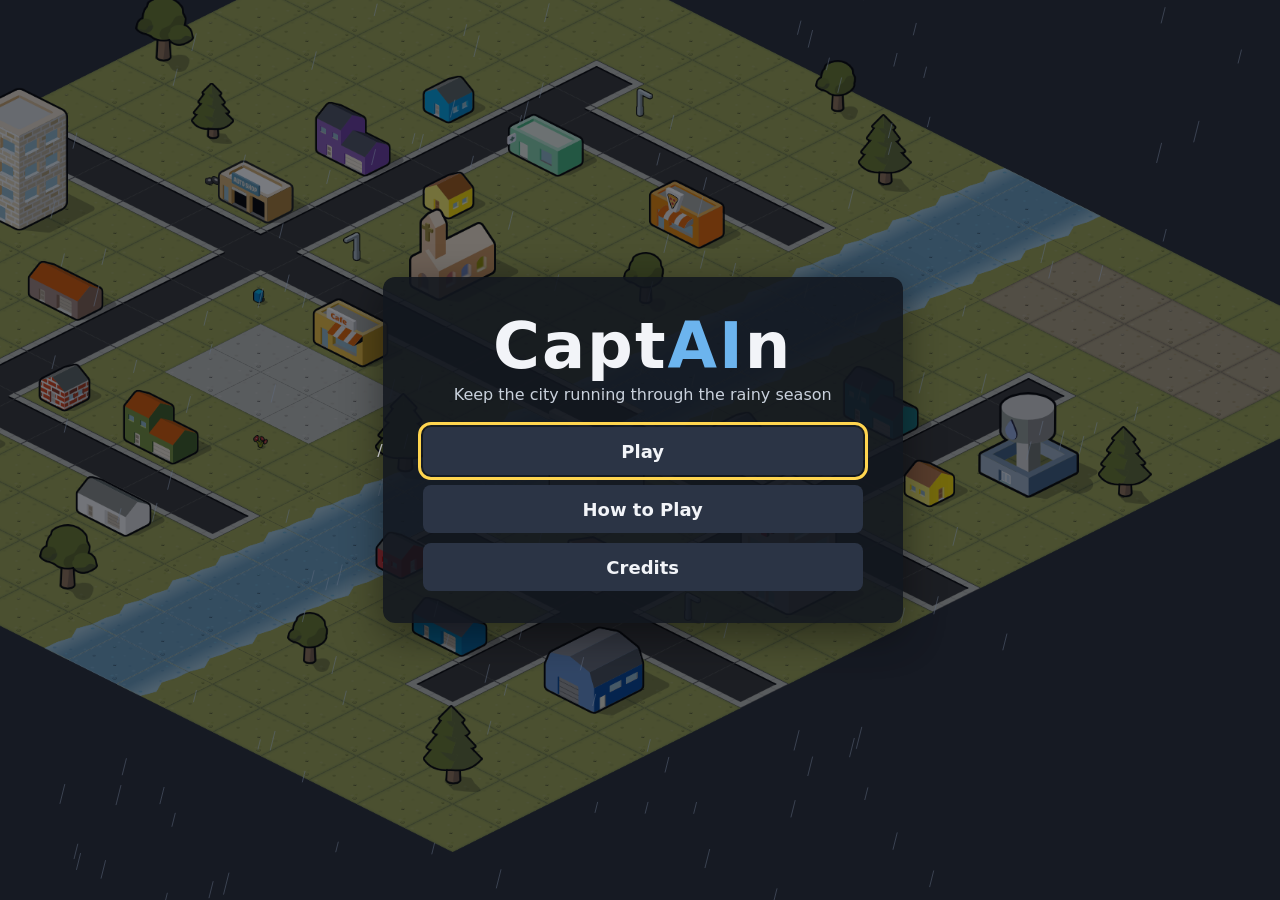
==== index.html @ 3ccd2730 "initial git push" ====
<!doctype html>
<html lang="en">
<head>
  <meta charset="utf-8">
  <meta name="viewport" content="width=device-width, initial-scale=1">
  <title>CaptAIn</title>
  <link rel="stylesheet" href="css/style.css">
  <link rel="stylesheet" href="css/menu.css">
  <link rel="stylesheet" href="css/editor.css">
  <link rel="stylesheet" href="css/hud.css">
</head>
<body>
  <canvas id="game"></canvas>
  <div id="hud" hidden></div>
  <div id="overlay">
    <div class="overlay-box">
      <div id="overlay-text">Loading…</div>
      <div class="progress"><div id="progress-bar"></div></div>
    </div>
  </div>
  <div id="devpanel" hidden></div>

  <div id="menu-layer" hidden>/
    <section id="screen-menu" class="menu-card" hidden>
      <h1 class="title">Capt<span class="ai">AI</span>n</h1>
      <p class="tagline">Keep the city running through the rainy season</p>
      <div class="menu-buttons">
        <button type="button" id="btn-play" class="menu-btn">Play</button>
        <button type="button" id="btn-howto" class="menu-btn">How to Play</button>
        <button type="button" id="btn-credits" class="menu-btn">Credits</button>
      </div>
    </section>

    <section id="screen-howto" class="menu-card" hidden>
      <h2>How to Play</h2>
      <p>Storms are damaging the city. Click an incident, pick the right crew and send it along
        the roads to fix it before things get worse. Unrepaired incidents turn urgent and wear
        down the city's condition. Repair 10 incidents before the storm ends.</p>
      <table class="controls">
        <tr><th>Control</th><th>Action</th></tr>
        <tr><td>Drag with the mouse</td><td>Move around the city</td></tr>
        <tr><td>Mouse wheel</td><td>Zoom in and out</td></tr>
        <tr><td>Arrow keys / W A S D</td><td>Scroll the map</td></tr>
        <tr><td>+ / −</td><td>Zoom</td></tr>
        <tr><td>Home</td><td>Reset the view</td></tr>
        <tr><td>Click an incident</td><td>Open it</td></tr>
        <tr><td>1 – 4</td><td>Pick a crew (or arm it when no incident is open)</td></tr>
        <tr><td>Click a crew, then an incident</td><td>Send that crew</td></tr>
        <tr><td>Enter</td><td>Send the picked crew</td></tr>
        <tr><td>Tab</td><td>Next incident</td></tr>
        <tr><td>C</td><td>Find the crew</td></tr>
        <tr><td>Esc</td><td>Pause</td></tr>
      </table>
      <h3>Your crews</h3>
      <p class="small">Each crew is Best at one kind of damage. A crew that can only help takes
        twice as long and gets no Right-crew bonus.</p>
      <div id="crew-guide"></div>
      <div class="menu-buttons">
        <button type="button" id="btn-howto-back" class="menu-btn">Back</button>
      </div>
    </section>

    <section id="screen-credits" class="menu-card" hidden>
      <h2>Credits</h2>
      <p class="team">Team CaptAIn</p>
      <p class="members">Thuan Viet · Phuong Nghi · Thy Phuong · Dieu Le</p>
      <p>Made for Hackathon HK1 2026–27</p>
      <p class="small">Art: "Isometric City" asset pack</p>
      <div class="menu-buttons">
        <button type="button" id="btn-credits-back" class="menu-btn">Back</button>
      </div>
    </section>

    <section id="screen-pause" class="menu-card" hidden>
      <h2>Paused</h2>
      <div class="menu-buttons">
        <button type="button" id="btn-resume" class="menu-btn">Resume</button>
        <button type="button" id="btn-pause-howto" class="menu-btn">How to Play</button>
        <button type="button" id="btn-to-menu" class="menu-btn">Main Menu</button>
      </div>
    </section>

    <section id="screen-result" class="menu-card" hidden>
      <h2 id="result-title"></h2>
      <p id="result-reason" class="result-reason"></p>
      <div id="result-stars" class="result-stars"></div>
      <table id="result-stats" class="result-stats"></table>
      <div class="menu-buttons">
        <button type="button" id="btn-retry" class="menu-btn">Retry</button>
        <button type="button" id="btn-result-menu" class="menu-btn">Main menu</button>
      </div>
    </section>
  </div>
  <button type="button" id="btn-pause" class="pause-btn" aria-label="Pause" hidden>&#10074;&#10074;</button>

  <!-- Classic scripts (no modules) so the game also runs from file://.
       Loaded inside-out by layer (Constitution VII): domain, application, adapters,
       infrastructure, map content, then the composition root. -->
  <script src="js/domain/namespace.js"></script>
  <script src="js/domain/iso.js"></script>
  <script src="js/domain/terrain.js"></script>
  <script src="js/domain/collision.js"></script>
  <script src="js/domain/object-types.js"></script>
  <script src="js/domain/game-map.js"></script>
  <script src="js/domain/map-checks.js"></script>
  <script src="js/domain/map-parser.js"></script>
  <script src="js/domain/map-serializer.js"></script>
  <script src="js/domain/route.js"></script>
  <script src="js/domain/incident-kinds.js"></script>
  <script src="js/domain/jobs.js"></script>
  <script src="js/domain/level-checks.js"></script>

  <script src="js/application/camera.js"></script>
  <script src="js/application/screens.js"></script>
  <script src="js/application/attract.js"></script>
  <script src="js/application/rain.js"></script>
  <script src="js/application/game-session.js"></script>
  <script src="js/application/edit-history.js"></script>
  <script src="js/application/palette.js"></script>
  <script src="js/application/editor-session.js"></script>
  <script src="js/application/crew.js"></script>
  <script src="js/application/round.js"></script>
  <script src="js/application/level-run.js"></script>
  <script src="js/application/hints.js"></script>

  <script src="js/adapters/art/object-art.js"></script>
  <script src="js/adapters/art/job-art.js"></script>
  <script src="js/adapters/art/terrain-art.js"></script>
  <script src="js/adapters/render/renderer.js"></script>
  <script src="js/adapters/render/debug-overlay.js"></script>
  <script src="js/adapters/render/rain-layer.js"></script>
  <script src="js/adapters/render/level-layer.js"></script>
  <script src="js/adapters/input/input.js"></script>
  <script src="js/adapters/ui/menu.js"></script>
  <script src="js/adapters/ui/hud.js"></script>
  <script src="js/adapters/ui/crew-guide.js"></script>
  <script src="js/adapters/render/editor-overlay.js"></script>
  <script src="js/adapters/ui/editor-ui.js"></script>

  <script src="js/infrastructure/assets.js"></script>
  <script src="js/infrastructure/map-registry.js"></script>
  <script src="js/infrastructure/level-registry.js"></script>
  <script src="js/infrastructure/map-file.js"></script>
  <script src="js/infrastructure/work-store.js"></script>
  <script src="js/infrastructure/file-io.js"></script>

  <script src="maps/sample-city.js"></script>
  <script src="maps/tiny.js"></script>
  <script src="maps/big.js"></script>
  <script src="maps/trial.js"></script>

  <script src="levels/trial.js"></script>

  <script src="js/main.js"></script>
</body>
</html>
---- css/style.css ----
html,
body {
  margin: 0;
  padding: 0;
  width: 100%;
  height: 100%;
  overflow: hidden;
  background: #262a33;
  font-family: system-ui, sans-serif;
  color: #e8e8ec;
}

#game {
  position: fixed;
  inset: 0;
  width: 100vw;
  height: 100vh;
  display: block;
  touch-action: none;
  cursor: grab;
}

#game.grabbing {
  cursor: grabbing;
}

#overlay {
  position: fixed;
  inset: 0;
  display: flex;
  align-items: center;
  justify-content: center;
  background: #262a33;
}

#overlay[hidden] {
  display: none;
}

.overlay-box {
  min-width: 280px;
  max-width: 80vw;
  text-align: center;
}

#overlay-text {
  margin-bottom: 12px;
  font-size: 16px;
}

.progress {
  height: 8px;
  border-radius: 4px;
  background: #3a3f4b;
  overflow: hidden;
}

#progress-bar {
  width: 0;
  height: 100%;
  background: #6cb4ee;
  transition: width 0.1s;
}

#overlay.error #overlay-text {
  color: #ff8a80;
}

#overlay.error .progress {
  display: none;
}

#devpanel {
  position: fixed;
  top: 8px;
  left: 8px;
  padding: 8px 10px;
  border-radius: 4px;
  background: rgba(0, 0, 0, 0.65);
  font: 12px/1.5 ui-monospace, Consolas, monospace;
  white-space: pre;
  pointer-events: none;
}
---- css/menu.css ----
[hidden] {
  display: none !important;
}

#menu-layer {
  position: fixed;
  inset: 0;
  z-index: 10;
  display: flex;
  align-items: center;
  justify-content: center;
  background: rgba(10, 14, 22, 0.55);
  opacity: 1;
  transition: opacity 300ms;
}

#menu-layer.dim-light {
  background: rgba(10, 14, 22, 0.45);
}

#menu-layer.fade-out {
  opacity: 0;
  pointer-events: none;
}

#overlay {
  z-index: 20;
}

#devpanel {
  z-index: 5;
}

.menu-card {
  box-sizing: border-box;
  width: min(520px, 92vw);
  max-height: 90vh;
  overflow-y: auto;
  padding: 32px 40px;
  border-radius: 12px;
  background: rgba(18, 22, 30, 0.88);
  color: #f2f4f8;
  text-align: center;
  box-shadow: 0 12px 40px rgba(0, 0, 0, 0.45);
}

.menu-card h2 {
  margin: 0 0 16px;
  font-size: 28px;
}

.menu-card p {
  margin: 0 0 12px;
  line-height: 1.5;
}

.title {
  margin: 0;
  font-size: 64px;
  font-weight: 800;
  letter-spacing: 2px;
}

.title .ai {
  color: #6cb4ee;
}

.tagline {
  margin: 8px 0 28px;
  font-size: 16px;
  color: #c9d1dc;
}

.menu-buttons {
  display: flex;
  flex-direction: column;
  gap: 10px;
  margin-top: 20px;
}

.menu-btn {
  display: block;
  width: 100%;
  min-height: 48px;
  border: 0;
  border-radius: 8px;
  background: #2b3445;
  color: #f2f4f8;
  font: 600 18px system-ui, sans-serif;
  cursor: pointer;
}

.menu-btn:hover {
  background: #3a465c;
}

.menu-btn:focus-visible,
.pause-btn:focus-visible {
  outline: 3px solid #ffd54f;
  outline-offset: 2px;
}

.controls {
  width: 100%;
  border-collapse: collapse;
  text-align: left;
  font-size: 15px;
}

.controls th,
.controls td {
  padding: 8px;
  border-bottom: 1px solid rgba(255, 255, 255, 0.12);
}

.controls th {
  color: #c9d1dc;
  font-weight: 600;
}

.controls td:first-child {
  color: #ffd54f;
  white-space: nowrap;
}

.team {
  font-size: 22px;
  font-weight: 700;
}

.members {
  font-size: 18px;
}

.small {
  font-size: 14px;
  color: #c9d1dc;
}

.pause-btn {
  position: fixed;
  top: 12px;
  right: 12px;
  z-index: 8;
  width: 44px;
  height: 44px;
  border: 0;
  border-radius: 50%;
  background: #2b3445;
  color: #f2f4f8;
  font-size: 14px;
  cursor: pointer;
}

.pause-btn:hover {
  background: #3a465c;
}

@media (max-height: 640px) {
  .title {
    font-size: 44px;
  }

  .tagline {
    margin-bottom: 16px;
  }

  .menu-card {
    padding: 20px 28px;
  }
}
---- css/editor.css ----
/* Decorate mode (developer tool, feature 004): plain developer styling. */
:root {
  --ed-bg: #1e2329;
  --ed-bg-2: #262c34;
  --ed-line: #3a424d;
  --ed-text: #e8e8e8;
  --ed-dim: #9aa4b0;
  --ed-accent: #4fc3f7;
  --ed-ok: #2ecc71;
  --ed-bad: #e74c3c;
  --ed-warn: #f1c40f;
  --ed-panel-w: 280px;
  --ed-bar-h: 44px;
}

#editor-layer {
  font: 13px/1.4 system-ui, sans-serif;
  color: var(--ed-text);
}

#editor-layer code {
  font: 12px ui-monospace, Consolas, monospace;
  color: var(--ed-dim);
}

#editor-layer h1 { font-size: 20px; margin: 0 0 4px; }
#editor-layer h2 { font-size: 14px; margin: 18px 0 6px; color: var(--ed-accent); }
#editor-layer h3 { font-size: 12px; margin: 12px 0 6px; color: var(--ed-dim); text-transform: uppercase; letter-spacing: 0.05em; }

.ed-dim { color: var(--ed-dim); }
.ed-error { color: var(--ed-bad); }
.ed-link { color: var(--ed-accent); }

.ed-btn {
  font: inherit;
  color: var(--ed-text);
  background: var(--ed-bg-2);
  border: 1px solid var(--ed-line);
  border-radius: 4px;
  padding: 4px 10px;
  cursor: pointer;
}
.ed-btn:hover:not(:disabled) { border-color: var(--ed-accent); }
.ed-btn:disabled { opacity: 0.4; cursor: default; }
.ed-btn.ed-primary { background: #1f5f7a; border-color: var(--ed-accent); }
.ed-btn.ed-danger { background: #6b2620; border-color: var(--ed-bad); }

/* ---- chooser ---- */

.ed-chooser {
  position: fixed;
  inset: 0;
  z-index: 30;
  overflow: auto;
  background: #14181d;
  padding: 32px 16px;
}

.ed-card {
  max-width: 640px;
  margin: 0 auto;
  background: var(--ed-bg);
  border: 1px solid var(--ed-line);
  border-radius: 8px;
  padding: 20px 24px;
}

.ed-list { list-style: none; margin: 0; padding: 0; }
.ed-row {
  display: flex;
  align-items: center;
  gap: 8px;
  padding: 6px 0;
  border-bottom: 1px solid var(--ed-line);
}
.ed-row-main { flex: 1; min-width: 0; }

.ed-form { display: grid; gap: 8px; max-width: 420px; }
.ed-form-row { display: grid; grid-template-columns: 1fr 1fr; gap: 8px; }
.ed-field { display: grid; gap: 2px; }
.ed-field input {
  font: inherit;
  color: var(--ed-text);
  background: var(--ed-bg-2);
  border: 1px solid var(--ed-line);
  border-radius: 4px;
  padding: 4px 6px;
}
.ed-field-error { color: var(--ed-bad); font-size: 12px; min-height: 1em; }
.ed-form .ed-btn { justify-self: start; }

/* ---- editor panels ---- */

.ed-panel {
  position: fixed;
  left: 0;
  top: 0;
  bottom: 0;
  width: var(--ed-panel-w);
  z-index: 20;
  overflow-y: auto;
  background: var(--ed-bg);
  border-right: 1px solid var(--ed-line);
  padding: 8px 10px 16px;
  box-sizing: border-box;
}

.ed-tools { display: flex; gap: 6px; flex-wrap: wrap; }
.ed-tool {
  font: inherit;
  color: var(--ed-text);
  background: var(--ed-bg-2);
  border: 1px solid var(--ed-line);
  border-radius: 4px;
  padding: 4px 10px;
  cursor: pointer;
}
.ed-tool.selected, .ed-piece.selected { border-color: var(--ed-accent); box-shadow: 0 0 0 1px var(--ed-accent); }

.ed-grid { display: grid; grid-template-columns: repeat(3, 1fr); gap: 6px; }
.ed-piece {
  position: relative;
  display: flex;
  flex-direction: column;
  align-items: center;
  gap: 2px;
  font: 11px/1.2 system-ui, sans-serif;
  color: var(--ed-text);
  background: var(--ed-bg-2);
  border: 1px solid var(--ed-line);
  border-radius: 4px;
  padding: 4px 2px;
  cursor: pointer;
}
.ed-piece img { width: 64px; height: 64px; object-fit: contain; }
.ed-piece-label { text-align: center; word-break: break-word; }
.ed-piece-size {
  position: absolute;
  top: 2px;
  right: 3px;
  font-size: 10px;
  color: var(--ed-dim);
}

.ed-bar {
  position: fixed;
  left: var(--ed-panel-w);
  right: 0;
  top: 0;
  height: var(--ed-bar-h);
  z-index: 20;
  display: flex;
  align-items: center;
  gap: 12px;
  padding: 0 12px;
  background: var(--ed-bg);
  border-bottom: 1px solid var(--ed-line);
  box-sizing: border-box;
}
.ed-title { white-space: nowrap; overflow: hidden; text-overflow: ellipsis; }
.ed-dirty { color: var(--ed-dim); white-space: nowrap; }
.ed-dirty.is-dirty { color: var(--ed-warn); }
.ed-bar-buttons { display: flex; gap: 6px; margin-left: auto; }

/* The developer panel sits beside the palette, below the bar, in decorate mode. */
body:has(#editor-layer .ed-bar) #devpanel {
  top: calc(var(--ed-bar-h) + 8px);
  left: calc(var(--ed-panel-w) + 8px);
}

.ed-search {
  display: block;
  width: 100%;
  box-sizing: border-box;
  margin-top: 8px;
  font: inherit;
  color: var(--ed-text);
  background: var(--ed-bg-2);
  border: 1px solid var(--ed-line);
  border-radius: 4px;
  padding: 5px 8px;
}
.ed-search:focus, .ed-field input:focus { outline: none; border-color: var(--ed-accent); }

.ed-info {
  position: fixed;
  left: calc(var(--ed-panel-w) + 12px);
  bottom: 12px;
  z-index: 20;
  display: flex;
  align-items: center;
  gap: 8px;
  padding: 6px 10px;
  background: var(--ed-bg);
  border: 1px solid var(--ed-line);
  border-radius: 6px;
}
.ed-info[hidden] { display: none; }

/* ---- top bar extras ---- */

.ed-title {
  font: inherit;
  color: inherit;
  background: none;
  border: 1px solid transparent;
  border-radius: 4px;
  padding: 2px 6px;
  cursor: pointer;
}
.ed-title:hover { border-color: var(--ed-line); }
.ed-problems { color: var(--ed-warn); border-color: #6b5a12; }
.ed-problems[hidden] { display: none; }

.ed-problem-list {
  position: fixed;
  top: calc(var(--ed-bar-h) + 4px);
  left: calc(var(--ed-panel-w) + 12px);
  z-index: 25;
  max-height: 50vh;
  overflow-y: auto;
  margin: 0;
  padding: 6px 0;
  list-style: none;
  background: var(--ed-bg);
  border: 1px solid var(--ed-line);
  border-radius: 6px;
}
.ed-link-btn {
  display: block;
  width: 100%;
  text-align: left;
  font: inherit;
  color: var(--ed-text);
  background: none;
  border: 0;
  padding: 4px 12px;
  cursor: pointer;
}
.ed-link-btn:hover { background: var(--ed-bg-2); color: var(--ed-accent); }

/* ---- prompts and messages ---- */

.ed-modal-back {
  position: fixed;
  inset: 0;
  z-index: 40;
  display: flex;
  align-items: center;
  justify-content: center;
  background: rgba(0, 0, 0, 0.5);
  padding: 16px;
}
.ed-modal {
  width: min(560px, 100%);
  max-height: 90vh;
  overflow-y: auto;
  box-sizing: border-box;
  background: var(--ed-bg);
  border: 1px solid var(--ed-line);
  border-radius: 8px;
  padding: 16px 20px;
}
.ed-modal-title { font-weight: 600; margin-top: 0; }
.ed-modal-buttons { display: flex; flex-wrap: wrap; gap: 8px; justify-content: flex-end; margin-top: 12px; }

.ed-banner {
  position: fixed;
  top: calc(var(--ed-bar-h) + 8px);
  right: 12px;
  z-index: 35;
  max-width: 480px;
  display: flex;
  gap: 10px;
  align-items: center;
  padding: 8px 12px;
  background: var(--ed-bg);
  border: 1px solid var(--ed-line);
  border-radius: 6px;
}
.ed-banner-bad { border-color: var(--ed-bad); }

.ed-warn { color: var(--ed-warn); }
.ed-warn ul { margin: 4px 0 8px; padding-left: 20px; }
.ed-steps { padding-left: 20px; }
.ed-steps li { margin: 4px 0; }
.ed-copy-row { display: flex; gap: 8px; align-items: center; margin-top: 4px; }
.ed-script-line {
  flex: 1;
  padding: 4px 6px;
  background: var(--ed-bg-2);
  border: 1px solid var(--ed-line);
  border-radius: 4px;
  user-select: all;
  overflow-x: auto;
  white-space: nowrap;
}

/* ---- test play ---- */

.ed-back {
  position: fixed;
  top: 12px;
  left: 12px;
  z-index: 25;
}
.ed-back[hidden] { display: none; }
#editor-layer.ed-testing .ed-panel,
#editor-layer.ed-testing .ed-bar,
#editor-layer.ed-testing .ed-info { display: none; }
body:has(#editor-layer.ed-testing) #devpanel { top: 56px; left: 12px; }
---- css/hud.css ----
/* Trial level HUD: top bar, banners, incident panel, hint bubble, result card (feature 005, adapters). */
:root {
  --hud-bg: rgba(18, 24, 32, 0.82);
  --hud-text: #f2f4f7;
  --hud-accent: #4fc3f7;
  --hud-new: #f5c518;
  --hud-urgent: #e5484d;
  --hud-ok: #2ecc71;
  --hud-amber: #f0a020;
}

#hud[hidden] { display: none; }

#hud {
  position: fixed;
  inset: 0;
  z-index: 6;
  pointer-events: none;
  color: var(--hud-text);
  font: 15px/1.3 system-ui, sans-serif;
}

/* ---- top bar ------------------------------------------------------------ */

.hud-bar {
  position: absolute;
  top: 12px;
  left: 12px;
  right: 68px; /* leaves room for the pause button */
  display: flex;
  flex-wrap: wrap;
  gap: 6px 18px;
  align-items: center;
  padding: 8px 14px;
  border-radius: 10px;
  background: var(--hud-bg);
  box-shadow: 0 4px 16px rgba(0, 0, 0, 0.35);
}

.hud-cell { position: relative; white-space: nowrap; }
.hud-phase-name { font-weight: 800; text-transform: uppercase; letter-spacing: 0.04em; color: var(--hud-accent); }
.hud-timer { font-variant-numeric: tabular-nums; font-weight: 700; }
.hud-goal { white-space: normal; flex: 1 1 260px; }
.hud-count { font-weight: 800; margin-left: 6px; }
.hud-score-value { font-weight: 800; font-variant-numeric: tabular-nums; }

.hud-meter { display: flex; align-items: center; gap: 8px; }
.hud-meter-label { font-size: 13px; opacity: 0.85; }
.hud-meter-bar {
  position: relative;
  width: 140px;
  height: 12px;
  border-radius: 6px;
  background: rgba(255, 255, 255, 0.15);
  overflow: hidden;
}
.hud-meter-fill {
  position: absolute;
  inset: 0 auto 0 0;
  width: 100%;
  background: var(--hud-ok);
  transition: width 200ms linear, background 300ms;
}
.hud-meter.low .hud-meter-fill { background: var(--hud-amber); }
.hud-meter.critical .hud-meter-fill { background: var(--hud-urgent); }
.hud-meter.critical .hud-meter-pct { color: var(--hud-urgent); }
.hud-meter-pct { font-weight: 700; font-variant-numeric: tabular-nums; min-width: 3.2em; }

.hud-score-pop,
.hud-meter-pop {
  position: absolute;
  right: 0;
  top: calc(100% + 10px); /* just below the bar, so long pops don't cover the meter */
  white-space: nowrap;
  text-shadow: 0 1px 3px rgba(0, 0, 0, 0.8);
  font-weight: 800;
  color: var(--hud-ok);
  opacity: 0;
  pointer-events: none;
}
.hud-score-pop.show,
.hud-meter-pop.show { animation: hud-pop 1s ease-out; }

@keyframes hud-pop {
  0% { opacity: 1; transform: translateY(0); }
  100% { opacity: 0; transform: translateY(18px); }
}

/* ---- banner --------------------------------------------------------------- */

.hud-banner {
  position: absolute;
  top: 26%;
  left: 50%;
  transform: translateX(-50%);
  max-width: 90vw;
  padding: 12px 28px;
  border-radius: 12px;
  background: var(--hud-bg);
  font-size: 26px;
  font-weight: 800;
  text-align: center;
  animation: hud-banner 2.2s ease-out;
}

@keyframes hud-banner {
  0% { opacity: 0; transform: translate(-50%, -10px); }
  12% { opacity: 1; transform: translate(-50%, 0); }
  80% { opacity: 1; }
  100% { opacity: 0; }
}

/* ---- incident panel --------------------------------------------------------- */

.hud-panel {
  position: absolute;
  left: 50%;
  bottom: 104px; /* above the crew bar */
  transform: translateX(-50%);
  box-sizing: border-box;
  width: min(460px, 94vw);
  padding: 14px 16px;
  border-radius: 12px;
  border-top: 4px solid var(--hud-new);
  background: rgba(18, 22, 30, 0.92);
  box-shadow: 0 8px 28px rgba(0, 0, 0, 0.45);
  pointer-events: auto;
}
.hud-panel.urgent { border-top-color: var(--hud-urgent); }
.hud-panel-head { display: flex; justify-content: space-between; align-items: baseline; gap: 8px; }
.hud-panel-title { font-size: 18px; font-weight: 800; }
.hud-panel-tag { font-weight: 800; color: var(--hud-urgent); letter-spacing: 0.05em; }
.hud-panel-buttons { display: flex; gap: 8px; }

.hud-btn {
  min-height: 44px;
  padding: 0 14px;
  border: 0;
  border-radius: 8px;
  background: #2b3445;
  color: var(--hud-text);
  font: 600 16px system-ui, sans-serif;
  cursor: pointer;
}
.hud-btn:hover:not(:disabled) { background: #3a465c; }
.hud-btn:focus-visible { outline: 3px solid #ffd54f; outline-offset: 2px; }
.hud-btn:disabled { opacity: 0.6; cursor: default; }
.hud-send { flex: 1; background: #1f7a4d; }
.hud-send:hover:not(:disabled) { background: #25915b; }
.hud-send:disabled { background: #2b3445; }

/* ---- hint bubble ------------------------------------------------------------ */

.hud-hint {
  --arrow-x: 50%;
  position: absolute;
  max-width: 280px;
  padding: 10px 14px 8px;
  border-radius: 10px;
  background: #fdf6d8;
  color: #1b1f24;
  box-shadow: 0 6px 20px rgba(0, 0, 0, 0.4);
  pointer-events: auto;
}
.hud-hint::after {
  content: "";
  position: absolute;
  left: var(--arrow-x);
  bottom: -8px;
  margin-left: -8px;
  border: 8px solid transparent;
  border-bottom: 0;
  border-top-color: #fdf6d8;
}
.hud-hint.below::after {
  top: -8px;
  bottom: auto;
  border: 8px solid transparent;
  border-top: 0;
  border-bottom-color: #fdf6d8;
}
.hud-hint-text { margin: 0 0 6px; font-weight: 600; }
.hud-hint-skip {
  padding: 0;
  border: 0;
  background: none;
  color: #3a5a8c;
  font: 13px system-ui, sans-serif;
  text-decoration: underline;
  cursor: pointer;
}

/* ---- result card (inside #menu-layer) --------------------------------------- */

.result-stars { margin: 4px 0 12px; font-size: 40px; letter-spacing: 6px; color: var(--hud-new); }
.result-stats { width: 100%; margin: 0 0 20px; border-collapse: collapse; font-size: 16px; }
.result-stats td { padding: 6px 4px; border-bottom: 1px solid rgba(255, 255, 255, 0.08); text-align: left; }
.result-stats td + td { text-align: right; font-weight: 700; font-variant-numeric: tabular-nums; }
.result-reason { opacity: 0.85; }

/* ---- crew bar (feature 006) ---- */

.hud-crews {
  position: absolute;
  left: 12px;
  right: 12px;
  bottom: 12px;
  display: flex;
  flex-wrap: wrap;
  align-items: flex-end;
  gap: 8px;
}
.hud-crews-hint {
  flex-basis: 100%;
  font-weight: 700;
  color: var(--hud-accent);
  text-shadow: 0 1px 3px rgba(0, 0, 0, 0.8);
}
.hud-crew-cards { display: flex; flex-wrap: wrap; gap: 8px; }
.hud-crew {
  display: flex;
  align-items: center;
  gap: 8px;
  padding: 6px 8px 6px 6px;
  border: 2px solid transparent;
  border-radius: 10px;
  background: var(--hud-bg);
  box-shadow: 0 4px 12px rgba(0, 0, 0, 0.35);
  cursor: pointer;
  pointer-events: auto;
  user-select: none;
}
.hud-crew:hover { background: rgba(40, 50, 66, 0.9); }
.hud-crew.armed { border-color: var(--hud-accent); box-shadow: 0 0 0 3px rgba(79, 195, 247, 0.35); }
.hud-crew.busy { opacity: 0.75; }
.hud-crew-face {
  width: 24px;
  height: 32px;
  image-rendering: pixelated;
  border-radius: 4px;
  background: rgba(255, 255, 255, 0.1);
}
.hud-crew-text { display: flex; flex-direction: column; line-height: 1.25; }
.hud-crew-name { font-weight: 700; font-size: 14px; white-space: nowrap; }
.hud-crew-status { font-size: 12px; opacity: 0.85; }
.hud-crew-find {
  width: 28px;
  height: 28px;
  border: 0;
  border-radius: 6px;
  background: #2b3445;
  color: var(--hud-text);
  font-size: 16px;
  cursor: pointer;
}
.hud-crew-find:hover { background: #3a465c; }
.hud-guide { pointer-events: auto; width: 40px; min-height: 40px; padding: 0; font-weight: 800; }

/* crew list inside the incident panel */
.hud-panel-best { margin: 6px 0 0; color: var(--hud-amber); font-weight: 700; }
.hud-rows { display: flex; flex-direction: column; gap: 4px; margin: 10px 0 12px; }
.hud-row {
  display: grid;
  grid-template-columns: 1fr auto;
  gap: 2px 8px;
  padding: 6px 8px;
  border: 2px solid transparent;
  border-radius: 8px;
  background: rgba(255, 255, 255, 0.05);
  cursor: pointer;
}
.hud-row:hover { background: rgba(255, 255, 255, 0.1); }
.hud-row.picked { border-color: var(--hud-accent); background: rgba(79, 195, 247, 0.12); }
.hud-row.unavailable .hud-row-name { opacity: 0.6; }
.hud-row-name { font-weight: 600; }
.hud-row-status { grid-column: 1 / -1; font-size: 13px; opacity: 0.85; }
.hud-row-status:empty { display: none; }
.hud-badge { align-self: center; padding: 1px 8px; border-radius: 10px; font-size: 12px; font-weight: 800; letter-spacing: 0.03em; }
.hud-badge.best { background: var(--hud-ok); color: #0d1f14; }
.hud-badge.help { background: var(--hud-amber); color: #2a1a00; }
.hud-badge.none { background: rgba(255, 255, 255, 0.15); color: var(--hud-text); }

.hud-toast {
  position: absolute;
  left: 50%;
  bottom: 110px;
  transform: translateX(-50%);
  padding: 8px 16px;
  border-radius: 8px;
  background: rgba(229, 72, 77, 0.92);
  font-weight: 700;
}

/* crew guide inside How to Play */
.menu-card h3 { margin: 20px 0 8px; font-size: 20px; }
.crew-guide { width: 100%; margin: 0 0 16px; border-collapse: collapse; font-size: 13px; text-align: left; }
.crew-guide th, .crew-guide td { padding: 6px; border-bottom: 1px solid rgba(255, 255, 255, 0.08); vertical-align: top; }
.crew-guide th { opacity: 0.8; font-weight: 600; }
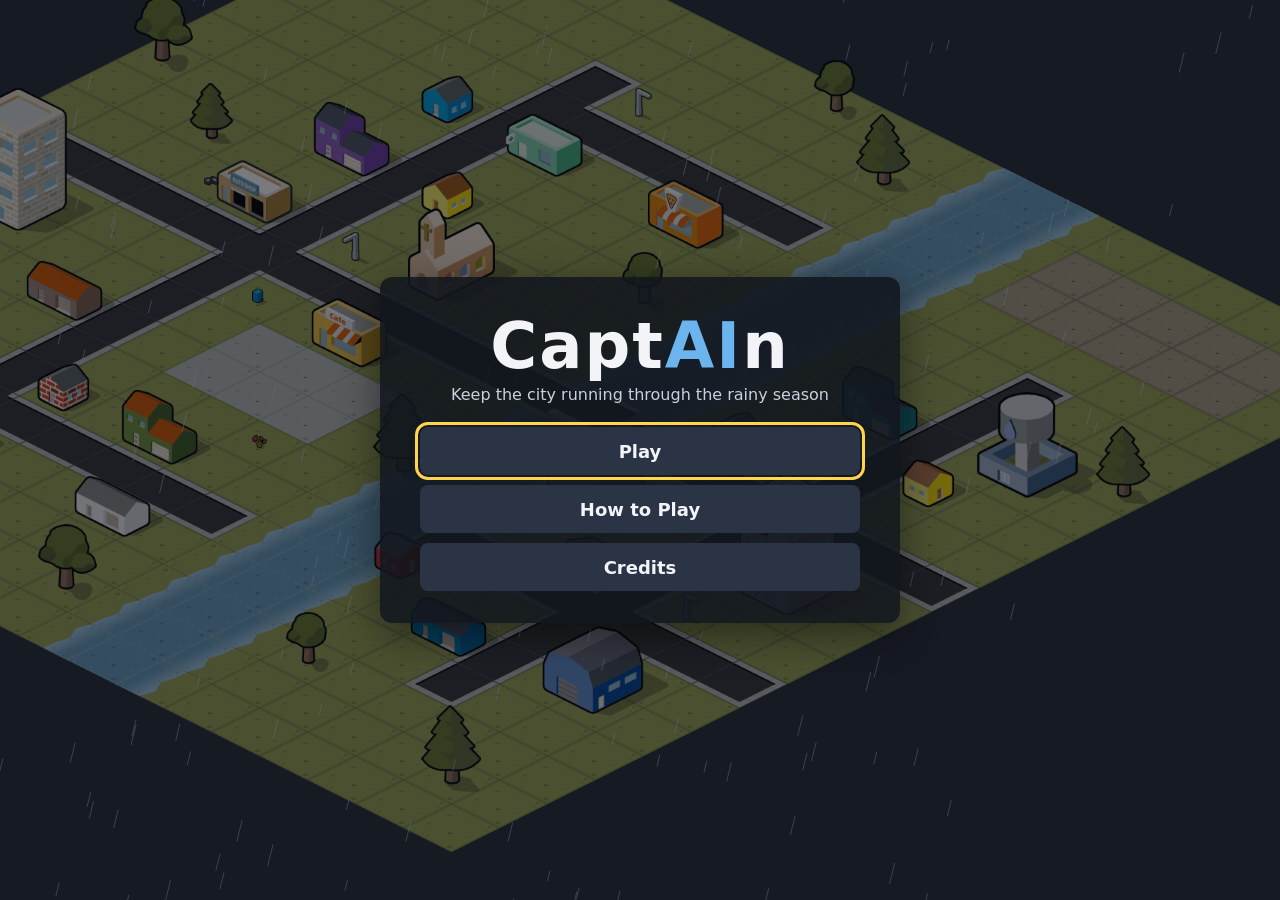
==== commit 5ea74cb7: "game play changed" ====
--- a/index.html
+++ b/index.html
@@ -8,6 +8,7 @@
   <link rel="stylesheet" href="css/menu.css">
   <link rel="stylesheet" href="css/editor.css">
   <link rel="stylesheet" href="css/hud.css">
+  <link rel="stylesheet" href="css/briefing.css">
 </head>
 <body>
   <canvas id="game"></canvas>
@@ -18,9 +19,24 @@
       <div class="progress"><div id="progress-bar"></div></div>
     </div>
   </div>
+  <div id="round-reference-layer" hidden>
+    <section id="round-reference" class="menu-card briefing-card" role="dialog" aria-modal="true" aria-labelledby="reference-title" aria-describedby="reference-timing">
+      <h2 id="reference-title">Round reference</h2>
+      <p id="reference-timing" class="briefing-running">Time running - the storm continues while you read.</p>
+      <div class="briefing-actions reference-tabs">
+        <button type="button" id="btn-reference-crews" class="menu-btn">Crew stats</button>
+        <button type="button" id="btn-reference-problems" class="menu-btn">Problem schedule</button>
+      </div>
+      <div id="reference-content" class="briefing-content" tabindex="0" aria-label="Round reference content"></div>
+      <div class="briefing-actions">
+        <button type="button" id="btn-reference-pause" class="menu-btn">Pause</button>
+        <button type="button" id="btn-reference-close" class="menu-btn briefing-primary">Close reference</button>
+      </div>
+    </section>
+  </div>
   <div id="devpanel" hidden></div>
 
-  <div id="menu-layer" hidden>/
+  <div id="menu-layer" hidden>
     <section id="screen-menu" class="menu-card" hidden>
       <h1 class="title">Capt<span class="ai">AI</span>n</h1>
       <p class="tagline">Keep the city running through the rainy season</p>
@@ -31,8 +47,30 @@
       </div>
     </section>
 
+    <section id="screen-briefing-crews" class="menu-card briefing-card" aria-labelledby="briefing-crews-title" hidden>
+      <h2 id="briefing-crews-title">Meet your crews</h2>
+      <p class="briefing-label">1 of 2 / Untimed preparation</p>
+      <div id="briefing-crews-content" class="briefing-content" tabindex="0" aria-label="Crew capabilities"></div>
+      <div class="briefing-actions">
+        <button type="button" id="btn-briefing-menu" class="menu-btn">Main menu</button>
+        <button type="button" id="btn-briefing-next" class="menu-btn briefing-primary">Continue to Problems</button>
+      </div>
+    </section>
+    <section id="screen-briefing-problems" class="menu-card briefing-card" aria-labelledby="briefing-problems-title" hidden>
+      <h2 id="briefing-problems-title">Plan for the storm</h2>
+      <p class="briefing-label">2 of 2 / Untimed preparation</p>
+      <div id="briefing-problems-content" class="briefing-content" tabindex="0" aria-label="All scheduled problems"></div>
+      <div class="briefing-actions">
+        <button type="button" id="btn-briefing-back" class="menu-btn">Back to crews</button>
+        <button type="button" id="btn-problems-menu" class="menu-btn">Main menu</button>
+        <button type="button" id="btn-start-round" class="menu-btn briefing-primary">Start Round</button>
+      </div>
+    </section>
+
     <section id="screen-howto" class="menu-card" hidden>
       <h2>How to Play</h2>
+      <p>Before a round, review your crews and their effective stats, then every planned problem. Preparation is untimed. Choose Start Round when ready; problems activate gradually on the schedule.</p>
+      <p>During play, open Crew stats (R) or Problem schedule (O) to consult the full reference. Time keeps running while you read. Choose Pause to stop time. Retry returns to the untimed briefing.</p>
       <p>Storms are damaging the city. Click an incident, pick the right crew and send it along
         the roads to fix it before things get worse. Unrepaired incidents turn urgent and wear
         down the city's condition. Repair 10 incidents before the storm ends.</p>
@@ -47,7 +85,8 @@
         <tr><td>1 – 4</td><td>Pick a crew (or arm it when no incident is open)</td></tr>
         <tr><td>Click a crew, then an incident</td><td>Send that crew</td></tr>
         <tr><td>Enter</td><td>Send the picked crew</td></tr>
-        <tr><td>Tab</td><td>Next incident</td></tr>
+        <tr><td>Tab</td><td>Next incident when one is selected; otherwise navigate controls</td></tr>
+        <tr><td>R / O</td><td>Open crew stats / problem schedule (time keeps running)</td></tr>
         <tr><td>C</td><td>Find the crew</td></tr>
         <tr><td>Esc</td><td>Pause</td></tr>
       </table>
@@ -75,6 +114,7 @@
       <h2>Paused</h2>
       <div class="menu-buttons">
         <button type="button" id="btn-resume" class="menu-btn">Resume</button>
+        <button type="button" id="btn-pause-retry" class="menu-btn" hidden>Retry round</button>
         <button type="button" id="btn-pause-howto" class="menu-btn">How to Play</button>
         <button type="button" id="btn-to-menu" class="menu-btn">Main Menu</button>
       </div>
@@ -120,6 +160,7 @@
   <script src="js/application/editor-session.js"></script>
   <script src="js/application/crew.js"></script>
   <script src="js/application/round.js"></script>
+  <script src="js/application/round-briefing.js"></script>
   <script src="js/application/level-run.js"></script>
   <script src="js/application/hints.js"></script>
 
@@ -133,6 +174,7 @@
   <script src="js/adapters/input/input.js"></script>
   <script src="js/adapters/ui/menu.js"></script>
   <script src="js/adapters/ui/hud.js"></script>
+  <script src="js/adapters/ui/round-briefing.js"></script>
   <script src="js/adapters/ui/crew-guide.js"></script>
   <script src="js/adapters/render/editor-overlay.js"></script>
   <script src="js/adapters/ui/editor-ui.js"></script>
--- a/css/briefing.css
+++ b/css/briefing.css
@@ -0,0 +1,44 @@
+/* Preparation and running-reference views reuse the menu/HUD palette. */
+.briefing-card { width: min(1140px, 96%); max-height: 94%; padding: 24px; text-align: left; display: flex; flex-direction: column; overflow: hidden; }
+.briefing-card h2 { margin: 0 0 6px; }
+.briefing-label { color: #a9e7bf; font-weight: 700; font-size: 14px; margin: 0 0 16px; }
+.briefing-content { min-height: 0; overflow: auto; overscroll-behavior: contain; padding: 0 4px 12px; }
+.briefing-content:focus-visible { outline: 2px solid #ffd54f; outline-offset: -2px; }
+.briefing-roster { display: grid; grid-template-columns: repeat(auto-fit, minmax(min(100%, 410px), 1fr)); gap: 16px; }
+.briefing-crew { background: #222d3b; border: 1px solid #46566a; border-radius: 10px; padding: 16px; min-width: 0; }
+.briefing-crew-head { display: flex; align-items: center; gap: 10px; }
+.briefing-crew-head h3, .briefing-crew-head p { margin: 0 0 4px; }
+.briefing-portrait { width: 40px; height: 56px; object-fit: contain; image-rendering: pixelated; }
+.briefing-vehicle { width: 76px; height: 64px; object-fit: contain; margin-left: auto; image-rendering: pixelated; }
+.briefing-detail { font-size: 14px; color: #cad5e4; }
+.briefing-advantage { color: #ffd879; }
+.briefing-table { border-collapse: collapse; width: 100%; text-align: left; font-size: 14px; }
+.briefing-table caption { text-align: left; padding: 10px 0; font-weight: 700; }
+.briefing-table th, .briefing-table td { padding: 9px 7px; border-bottom: 1px solid #46566a; vertical-align: top; }
+.briefing-table th { color: #a9d6ef; }
+.briefing-match { font-weight: 700; }
+.match-best { color: #a4eac1; } .match-help { color: #ffe1a0; } .match-none { color: #c9d1dc; }
+.briefing-actions { display: flex; flex-wrap: wrap; gap: 8px; padding-top: 14px; border-top: 1px solid #46566a; flex-shrink: 0; }
+.briefing-actions .menu-btn { width: auto; flex: 1 1 150px; font-size: 16px; margin: 0; }
+.briefing-primary { border-color: #ffd54f; }
+@media (max-width: 700px), (max-height: 500px) { .briefing-card { padding: 12px; } .briefing-actions { gap: 6px; padding-top: 8px; } .briefing-actions .menu-btn { padding: 8px; } }
+
+.briefing-summary { font-size: 19px; font-weight: 700; color: #ffe1a0; }
+.briefing-schedule { min-width: 680px; }
+.briefing-schedule td:nth-child(2) { min-width: 180px; }
+.briefing-schedule td:nth-child(5) { min-width: 160px; }
+
+.hud-reference-buttons { position: absolute; top: 98px; right: 14px; display: flex; gap: 8px; pointer-events: auto; }
+#round-reference-layer { position: fixed; left: 0; right: 0; bottom: 0; z-index: 7; display: flex; justify-content: center; align-items: stretch; background: rgba(10,14,22,.45); padding: 8px 12px 12px; box-sizing: border-box; }
+#round-reference { width: min(1120px, 100%); max-height: 100%; background: #151e2b; box-shadow: 0 12px 40px #0009; }
+.briefing-running { color: #ffd879; font-weight: 700; margin: 0 0 8px; }
+.reference-tabs { padding: 0 0 10px; border: 0; }
+.reference-tabs [aria-pressed="true"] { border-color: #ffd54f; color: #ffd879; }
+
+@media (max-height: 500px) { #round-reference { padding: 10px; } #round-reference h2 { font-size: 20px; margin-bottom: 4px; } .briefing-running { font-size: 12px; margin-bottom: 4px; } #round-reference .menu-btn { padding: 6px 8px; font-size: 14px; } .reference-tabs { padding-bottom: 6px; } }
+
+#round-reference.briefing-compact { padding: 10px; }
+#round-reference.briefing-compact h2 { font-size: 20px; margin-bottom: 4px; }
+#round-reference.briefing-compact .briefing-running { font-size: 12px; margin-bottom: 4px; }
+#round-reference.briefing-compact .menu-btn { padding: 6px 8px; font-size: 14px; }
+#round-reference.briefing-compact .reference-tabs { padding-bottom: 6px; }
